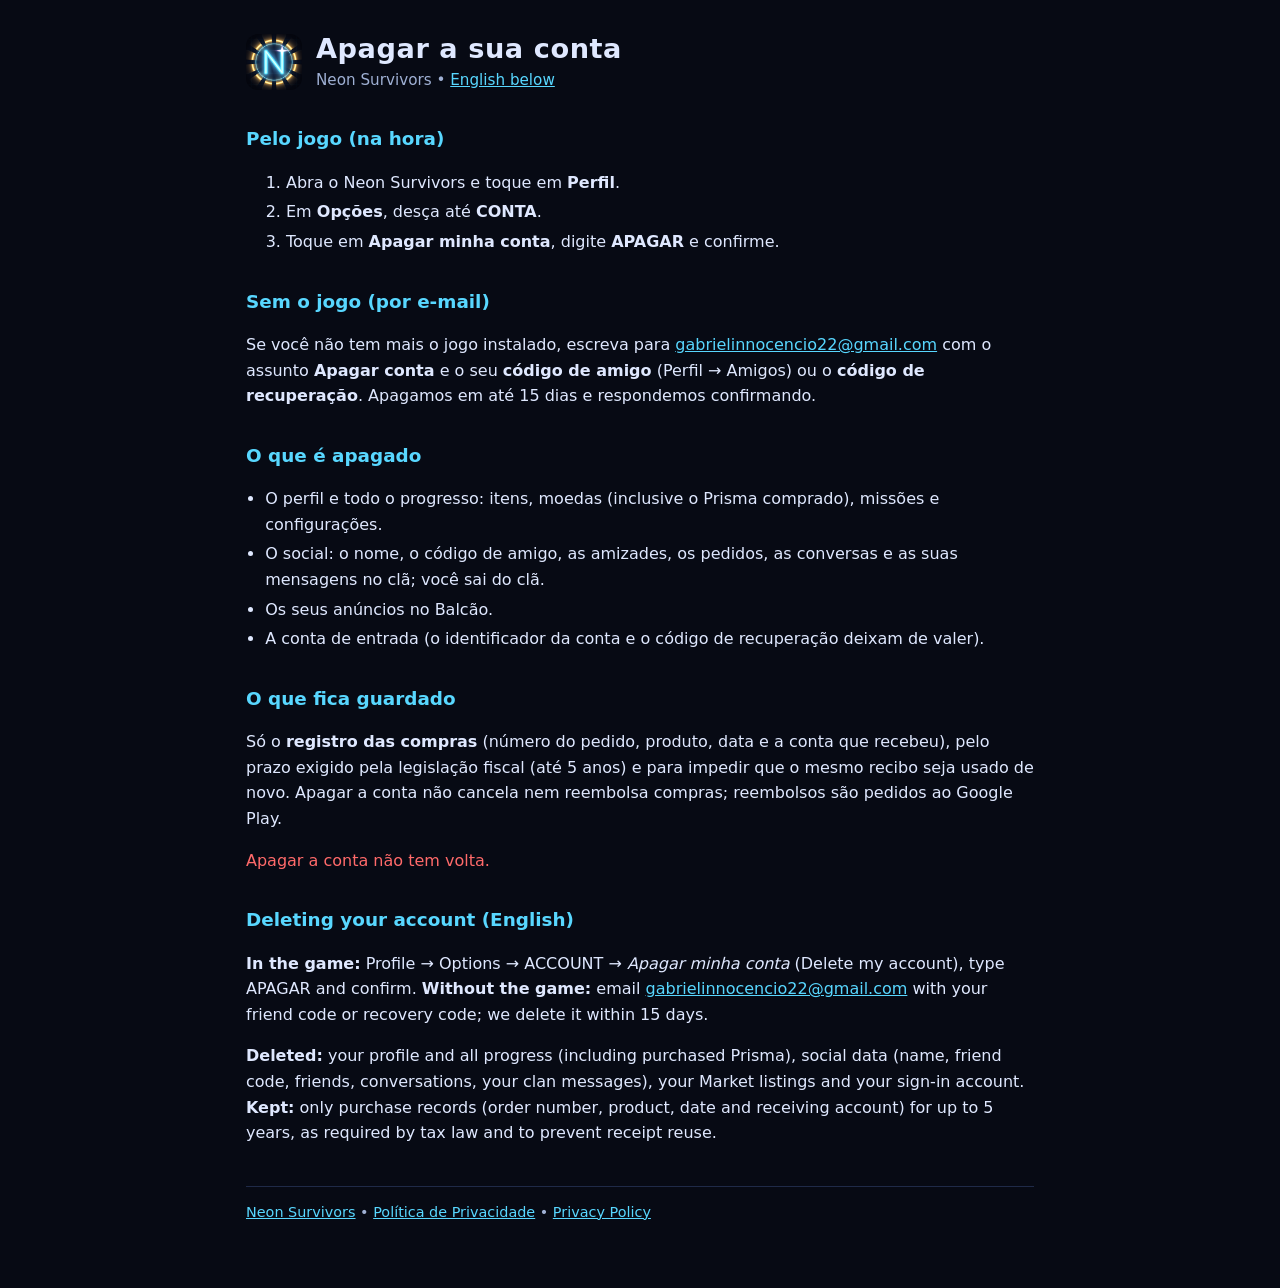
==== excluir-conta.html @ 9d62c7c5 "Neon Survivors: política de privacidade, exclusão de conta e app-ads.txt Co-Authored-By: Claude Opus" ====
<!doctype html>
<html lang="pt-BR">
<head>
<meta charset="utf-8">
<meta name="viewport" content="width=device-width, initial-scale=1">
<title>Apagar a conta — Neon Survivors</title>
<meta name="description" content="Como apagar a sua conta do Neon Survivors e o que é apagado.">
<link rel="icon" href="icone.png">
<link rel="stylesheet" href="estilo.css">
</head>
<body>
<main>
<header>
  <img src="icone.png" alt="">
  <div>
    <h1>Apagar a sua conta</h1>
    <div class="sub">Neon Survivors • <a href="#english">English below</a></div>
  </div>
</header>

<h2>Pelo jogo (na hora)</h2>
<ol>
  <li>Abra o Neon Survivors e toque em <strong>Perfil</strong>.</li>
  <li>Em <strong>Opções</strong>, desça até <strong>CONTA</strong>.</li>
  <li>Toque em <strong>Apagar minha conta</strong>, digite <strong>APAGAR</strong> e confirme.</li>
</ol>

<h2>Sem o jogo (por e-mail)</h2>
<p>Se você não tem mais o jogo instalado, escreva para
<a href="mailto:gabrielinnocencio22@gmail.com?subject=Apagar%20conta%20Neon%20Survivors">gabrielinnocencio22@gmail.com</a>
com o assunto <strong>Apagar conta</strong> e o seu <strong>código de amigo</strong> (Perfil → Amigos) ou o
<strong>código de recuperação</strong>. Apagamos em até 15 dias e respondemos confirmando.</p>

<h2>O que é apagado</h2>
<ul>
  <li>O perfil e todo o progresso: itens, moedas (inclusive o Prisma comprado), missões e configurações.</li>
  <li>O social: o nome, o código de amigo, as amizades, os pedidos, as conversas e as suas mensagens no clã; você sai do clã.</li>
  <li>Os seus anúncios no Balcão.</li>
  <li>A conta de entrada (o identificador da conta e o código de recuperação deixam de valer).</li>
</ul>
<h2>O que fica guardado</h2>
<p>Só o <strong>registro das compras</strong> (número do pedido, produto, data e a conta que recebeu), pelo prazo exigido pela
legislação fiscal (até 5 anos) e para impedir que o mesmo recibo seja usado de novo. Apagar a conta não cancela nem reembolsa
compras; reembolsos são pedidos ao Google Play.</p>
<p class="perigo">Apagar a conta não tem volta.</p>

<h2 id="english">Deleting your account (English)</h2>
<p><strong>In the game:</strong> Profile → Options → ACCOUNT → <em>Apagar minha conta</em> (Delete my account), type APAGAR and
confirm. <strong>Without the game:</strong> email <a href="mailto:gabrielinnocencio22@gmail.com?subject=Delete%20account%20Neon%20Survivors">gabrielinnocencio22@gmail.com</a>
with your friend code or recovery code; we delete it within 15 days.</p>
<p><strong>Deleted:</strong> your profile and all progress (including purchased Prisma), social data (name, friend code, friends,
conversations, your clan messages), your Market listings and your sign-in account. <strong>Kept:</strong> only purchase records
(order number, product, date and receiving account) for up to 5 years, as required by tax law and to prevent receipt reuse.</p>

<footer>
  <a href="index.html">Neon Survivors</a> • <a href="privacidade.html">Política de Privacidade</a> •
  <a href="privacy.html">Privacy Policy</a>
</footer>
</main>
</body>
</html>
---- estilo.css ----
:root {
  --fundo: #070a14;
  --painel: #0e1426;
  --linha: #1f2a48;
  --texto: #dfe8ff;
  --suave: #9fb0d4;
  --neon: #58d7ff;
  --ouro: #ffc857;
  --perigo: #ff6a6a;
}
* { box-sizing: border-box; }
html { -webkit-text-size-adjust: 100%; }
body {
  margin: 0;
  background: var(--fundo);
  color: var(--texto);
  font: 16px/1.6 system-ui, -apple-system, "Segoe UI", Roboto, Arial, sans-serif;
}
main { max-width: 820px; margin: 0 auto; padding: 32px 16px 64px; }
header { display: flex; align-items: center; gap: 14px; margin-bottom: 8px; }
header img { width: 56px; height: 56px; border-radius: 12px; }
h1 { font-size: 1.7rem; line-height: 1.25; margin: 0; letter-spacing: .02em; }
h2 { font-size: 1.15rem; margin: 32px 0 8px; color: var(--neon); }
h3 { font-size: 1rem; margin: 18px 0 4px; }
p, li { color: var(--texto); }
.sub { color: var(--suave); margin-top: 2px; font-size: .95rem; }
a { color: var(--neon); }
a:hover { color: var(--ouro); }
ul { padding-left: 1.2rem; }
li { margin: 4px 0; }
.caixa { background: var(--painel); border: 1px solid var(--linha); border-radius: 12px; padding: 14px 16px; margin: 16px 0; }
.ouro { color: var(--ouro); }
.perigo { color: var(--perigo); }
nav.links { display: flex; flex-wrap: wrap; gap: 10px; margin: 20px 0; }
nav.links a {
  display: inline-block; padding: 10px 14px; border: 1px solid var(--linha); border-radius: 10px;
  background: var(--painel); text-decoration: none;
}
table { width: 100%; border-collapse: collapse; margin: 8px 0; font-size: .95rem; }
th, td { text-align: left; vertical-align: top; padding: 8px; border-bottom: 1px solid var(--linha); }
th { color: var(--suave); font-weight: 600; }
.tabela { overflow-x: auto; }
footer { margin-top: 40px; color: var(--suave); font-size: .9rem; border-top: 1px solid var(--linha); padding-top: 14px; }
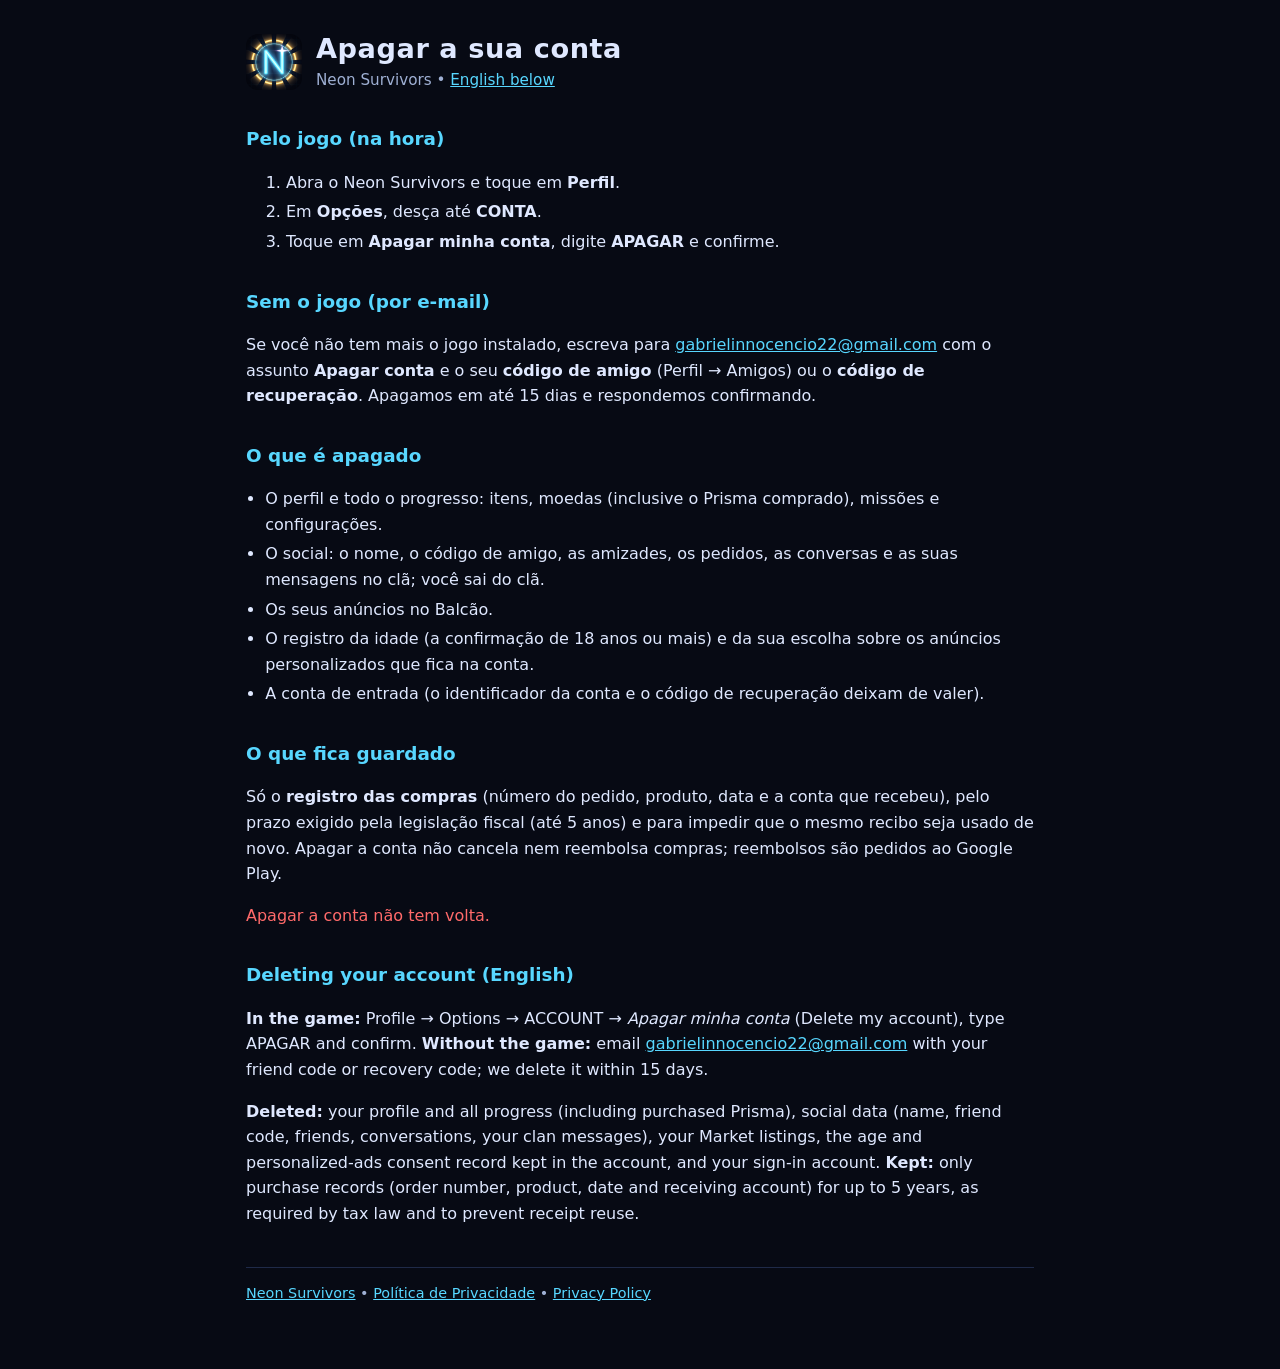
==== commit c02c4e88: "Política: o jogo só para maiores de 18 e os anúncios personalizados com consentimento (20/10/2026) A" ====
--- a/excluir-conta.html
+++ b/excluir-conta.html
@@ -36,6 +36,7 @@
   <li>O perfil e todo o progresso: itens, moedas (inclusive o Prisma comprado), missões e configurações.</li>
   <li>O social: o nome, o código de amigo, as amizades, os pedidos, as conversas e as suas mensagens no clã; você sai do clã.</li>
   <li>Os seus anúncios no Balcão.</li>
+  <li>O registro da idade (a confirmação de 18 anos ou mais) e da sua escolha sobre os anúncios personalizados que fica na conta.</li>
   <li>A conta de entrada (o identificador da conta e o código de recuperação deixam de valer).</li>
 </ul>
 <h2>O que fica guardado</h2>
@@ -49,7 +50,7 @@
 confirm. <strong>Without the game:</strong> email <a href="mailto:gabrielinnocencio22@gmail.com?subject=Delete%20account%20Neon%20Survivors">gabrielinnocencio22@gmail.com</a>
 with your friend code or recovery code; we delete it within 15 days.</p>
 <p><strong>Deleted:</strong> your profile and all progress (including purchased Prisma), social data (name, friend code, friends,
-conversations, your clan messages), your Market listings and your sign-in account. <strong>Kept:</strong> only purchase records
+conversations, your clan messages), your Market listings, the age and personalized-ads consent record kept in the account, and your sign-in account. <strong>Kept:</strong> only purchase records
 (order number, product, date and receiving account) for up to 5 years, as required by tax law and to prevent receipt reuse.</p>
 
 <footer>
